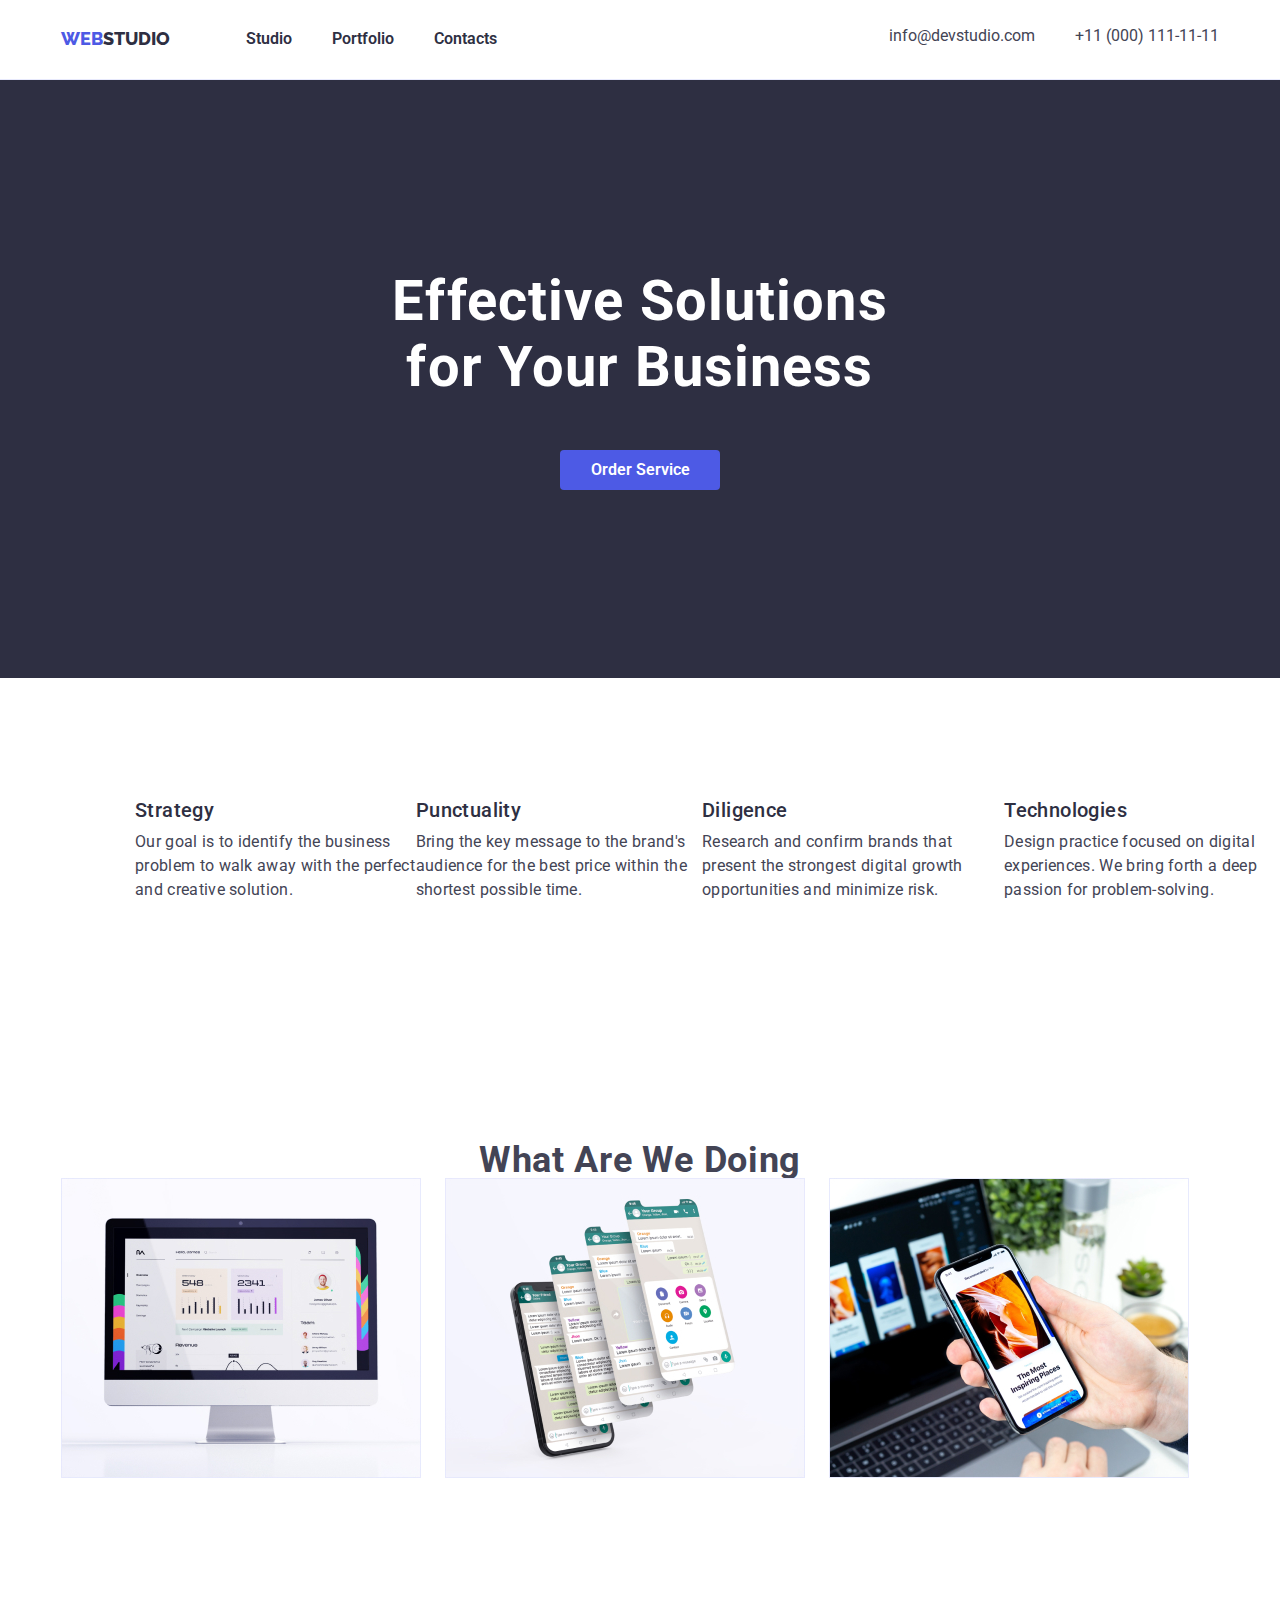
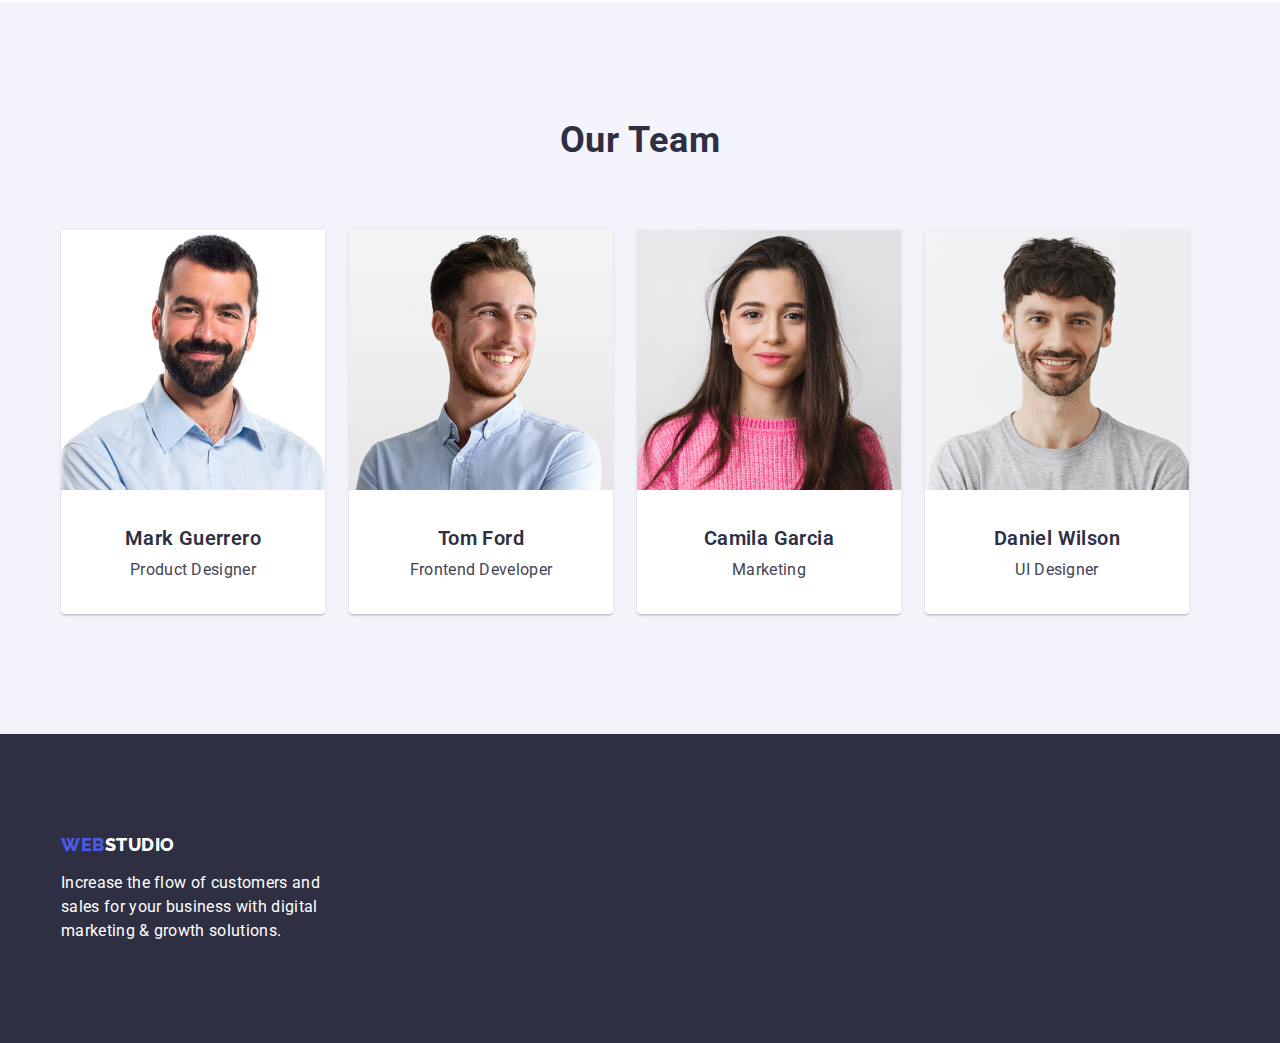
==== index.html @ dea5b25a "Add files via upload" ====
<!DOCTYPE html>
<html lang="en">
  <head>
    <meta charset="UTF-8" />
    <meta http-equiv="X-UA-Compatible" content="IE=edge" />
    <meta name="viewport" content="width=device-width, initial-scale=1.0" />
    <title>Web Studio</title>
    <link rel="stylesheet" href="css/styles.css" />
    <link
      href="https://fonts.googleapis.com/css2?family=Raleway:wght@800&family=Roboto:wght@400;500;700;900&display=swap"
      rel="stylesheet"
    />
  </head>
  <body class="body">
    <header class="header">
      <div class="container">
        <nav class="header-navigation">
          <a class="header-link" href="index.html">Web<span>Studio</span></a>
          <ul class="header-list">
            <li class="header-item"><a class="nav-link" href="index.html">Studio</a></li>
            <li class="header-item"><a class="nav-link" href="portfolio.html">Portfolio</a></li>
            <li class="header-item"><a class="nav-link" href="#">Contacts</a></li>
          </ul>
        </nav>
        <ul class="header-list">
          <li class="header-item">
            <a class="contacts" href="mailto:info@devstudio.com">info@devstudio.com</a>
          </li>
          <li class="header-item">
            <a class="contacts" href="tel:+11(000)1111111">+11 (000) 111-11-11</a>
          </li>
        </ul>
      </div>
    </header>
    <main>
      <section class="section">
        <div class="container">
          <div class="main-wrap">
            <h1 class="section-title">Effective Solutions <br> for Your Business</h1>
            <button class="section-button" type="button">Order Service</button>
          </div>
        </section>
        <section class="section2">
          <div class="container"> 
          <ul class="section2-list">
            <li class="section2-item">
              <h2 class="title2">Strategy</h2>
              <p class="section2-paragraph">
                Our goal is to identify the business problem to walk away with the perfect and
                creative solution.
              </p>
            </li>
            <li class="section2-item">
              <h2 class="title2">Punctuality</h2>
              <p class="section2-paragraph">
                Bring the key message to the brand's audience for the best price within the shortest
                possible time.
              </p>
            </li>
            <li class="section2-item">
              <h2 class="title2">Diligence</h2>
              <p class="section2-paragraph">
                Research and confirm brands that present the strongest digital growth opportunities
                and minimize risk.
              </p>
            </li>
            <li class="section2-item">
              <h2 class="title2">Technologies</h2>
              <p class="section2-paragraph">
                Design practice focused on digital experiences. We bring forth a deep passion for
                problem-solving.
              </p>
            </li>
          </ul>
        </div>
      </section>
      <section class="section3">
        <div class="container">
          <h2 class="section3-title">What are we doing</h2>
          <ul class="section3-list">
            <li class="section3-item">
              <img
                class="section3-img"
                src="img/comp.jpg"
                width="360"
                height="300"
                alt="Монитор с графиком"
              />
            </li>
            <li class="section3-item">
              <img
                class="section3-img"
                src="img/apka.jpg"
                width="360"
                height="300"
                alt="Месенджер(приложение)"
              />
            </li>
            <li class="section3-item">
              <img
                class="section3-img"
                src="img//tel.jpg"
                width="360"
                height="300"
                alt="Телефон с приложением"
              />
            </li>
          </ul>
        </div>
      </section>
      <section class="section4">
        <div class="container">
          <h2 class="section4-titlel">Our Team</h2>
          <ul class="section4-list">
            <li class="section4-item">
              <img
                class="section4-img"
                src="img//mark.jpg"
                width="264"
                height="260"
                alt="Работники года"
              />
              <h3 class="section4-title">Mark Guerrero</h3>
              <p class="section4-paragraph">Product Designer</p>
            </li>
            <li class="section4-item">
              <img
                class="section4-img"
                src="img//tom.jpg"
                width="264"
                height="260"
                alt="Работники года"
              />
              <h3 class="section4-title">Tom Ford</h3>
              <p class="section4-paragraph">Frontend Developer</p>
            </li>
            <li class="section4-item">
              <img
                class="section4-img"
                src="img//camila.jpg"
                width="264"
                height="260"
                alt="Работники года"
              />
              <h3 class="section4-title">Camila Garcia</h3>
              <p class="section4-paragraph">Marketing</p>
            </li>
            <li class="section4-item">
              <img
                class="section4-img"
                src="img//danek.jpg"
                width="264"
                height="260"
                alt="Работники года"
              />
              <h3 class="section4-title">Daniel Wilson</h3>
              <p class="section4-paragraph">UI Designer</p>
            </li>
          </ul>
        </div>
      </section>
    </main>
    <footer class="footer">
      <div class="container">
        <a class="footer-link" href="index.html">Web<span>Studio</span></a>
        <p class="footer-paragraph">
          Increase the flow of customers and sales for your business with digital marketing & growth
          solutions.
        </p>
      </footer>
      </div>
  </body>
</html>
---- css/styles.css ----
li {
  list-style: none;
}
body {
  /* font-family: 'Raleway', sans-serif */
  font-family: 'Roboto', sans-serif;
  margin: 0;
  box-sizing: border-box;
  color: var(--main-color);
  background: var(--background-color);
}
p,
h1,
h2,
h3,
h4,
h5,
h6 {
  margin: 0;
}
ul,
ol {
  margin: 0;
  padding-left: 0;
}
:root {
  --main-color: #2e2f42;
  --second-color: #434455;
  --link-color: #4d5ae5;
  --background-color: #fff;
  --section4-color: #f4f4fd;
}
.header {
  border-bottom: 1px solid #e7e9fc;
  background-color: #ffff;
  padding-top: 24px;
  padding-bottom: 24px;
}
.header > .container {
  display: flex;
}
.container {
  width: 1158px;
  padding-left: 15px;
  padding-right: 15px;
  margin: 0 auto;
}
.header-link {
  margin-right: 76px;
  text-decoration: none;
  color: var(--link-color);
  text-transform: uppercase;
  font-family: 'Raleway', sans-serif;
  font-weight: 800;
  font-size: 18px;
  line-height: 1.7;
}
.header-navigation {
  display: flex;
  align-items: center;
  margin-right: auto;
}
.header-list {
  gap: 40px;
  display: flex;
}
.header-link:focus {
  color: var(--link-color);
  background-color: var(--background-color);
}
.header-link span {
  color: var(--main-color);
}

.header-link:hover {
  color: var(--link-color);
}
.header-item {
}

.nav-link {
  text-decoration: none;
  color: var(--main-color);
  font-weight: 600;
  font-size: 16px;
  line-height: 1.5;
}
.nav-link:hover {
  color: var(--link-color);
}
.nav-link:focus {
  background-color: var(--background-color);
  color: var(--link-color);
}
.header-contact {
}
.contacts {
  font-weight: 400;
  font-size: 16px;
  line-height: 1.5;
  color: var(--second-color);
  text-decoration: none;
}
.contacts:hover {
  color: var(--link-color);
}
.contacts:focus {
  background-color: var(--background-color);
  color: var(--link-color);
}
.section {
  padding-bottom: 188px;
  padding-top: 188px;
  display: flex;
  flex-direction: row;
  align-items: flex-start;
  gap: 10px;
  background: var(--main-color);
}
.main-wrap {
}
.section-title {
  margin-bottom: 50px;
  color: #ffff;
  font-family: var(--style-text);
  font-style: normal;
  font-weight: 700;
  font-size: 56px;
  line-height: 1, 1em;
  letter-spacing: 0.02em;
  text-align: center;
}
.section-button {
  margin: 0 auto;
  display: block;
  border-radius: 4px;
  min-width: 160px;
  height: 40px;
  color: #ffff;
  background-color: #4d5ae5;
  padding: 0;
  border: none;
  font-family: 'Roboto', sans-serif;
  font-style: normal;
  font-weight: 600;
  font-size: 16px;
  line-height: 1.2em;
  cursor: pointer;
}
.section-button:hover,
:focus {
  color: white;
  background-color: #404bbf;
}
.section2 {
  padding: 120px;
}
.section2-list {
  display: flex;
}
.title2 {
  margin-bottom: 8px;
  font-family: 'Roboto', sans-serif;
  font-weight: 500;
  font-size: 20px;
  line-height: 1.2;
  letter-spacing: 0.02em;
  color: var(--main-color);
}
.section2-paragraph {
  font-family: 'Roboto', sans-serif;
  font-weight: 400;
  font-size: 16px;
  line-height: 1.5;
  letter-spacing: 0.02em;
  color: var(--second-color);
}
.section3 {
  padding-top: 120px;
  padding-bottom: 120px;
}
.section3-title {
  text-align: center;
  color: var(--second-color);
  font-family: 'Roboto', sans-serif;
  font-weight: 700; /*  В моем макете font-weight 600 */
  font-size: 36px;
  line-height: 1;
  letter-spacing: 0.02em;
  text-transform: capitalize;
}
.section3-list {
  gap: 24px;
  display: flex;
}

.section4 {
  padding-top: 120px;
  padding-bottom: 120px;
  background-color: var(--section4-color);
}
.section4-item {
  background-color: var(--background-color);
}
.section4-titlel {
  margin-bottom: 72px;
  text-align: center;
  color: var(--main-color);
  font-family: 'Roboto', sans-serif;
  font-weight: 700; /*  В моем макете font-weight 600 */
  font-size: 36px;
  line-height: 1;
  letter-spacing: 0.02em;
  text-transform: capitalize;
}
.section4-list {
  gap: 24px;
  display: flex;
}
.section4-item {
  padding-bottom: 32px;
  background: #ffffff;
  box-shadow: 0px 1px 6px rgba(46, 47, 66, 0.08), 0px 1px 1px rgba(46, 47, 66, 0.16),
    0px 2px 1px rgba(46, 47, 66, 0.08);
  border-radius: 0px 0px 4px 4px;
}
.section4-title {
  margin-top: 32px;
  margin-bottom: 8px;
  text-align: center;
  font-family: 'Roboto', sans-serif;
  font-weight: 600;
  font-size: 20px;
  line-height: 1.2;
  letter-spacing: 0.02em;
  color: var(--main-color);
}
.section4-paragraph {
  text-align: center;
  color: var(--second-color);
  font-family: 'Roboto', sans-serif;
  font-weight: 400;
  font-size: 16px;
  line-height: 1.5;
  letter-spacing: 0.02em;
}

.footer {
  padding-bottom: 100px;
  padding-top: 100px;
  background: var(--main-color);
}
.footer-paragraph {
  margin-top: 16px;
  max-width: 264px;
  font-family: 'Roboto', sans-serif;
  font-weight: 400;
  font-size: 16px;
  line-height: 1.5;
  letter-spacing: 0.02em;
  color: var(--background-color);
}
.footer-link {
  letter-spacing: 0.03em;
  font-family: 'Raleway', sans-serif;
  font-weight: 800;
  font-size: 18px;
  line-height: 1.2;
  text-decoration: none;
  text-transform: uppercase;
  color: var(--link-color);
}
.footer-link:focus {
  background-color: var(--main-color);
  color: var(--link-color);
}
.footer-link span {
  color: var(--background-color);
}
.section4-img {
  background-color: var(--background-color);
}
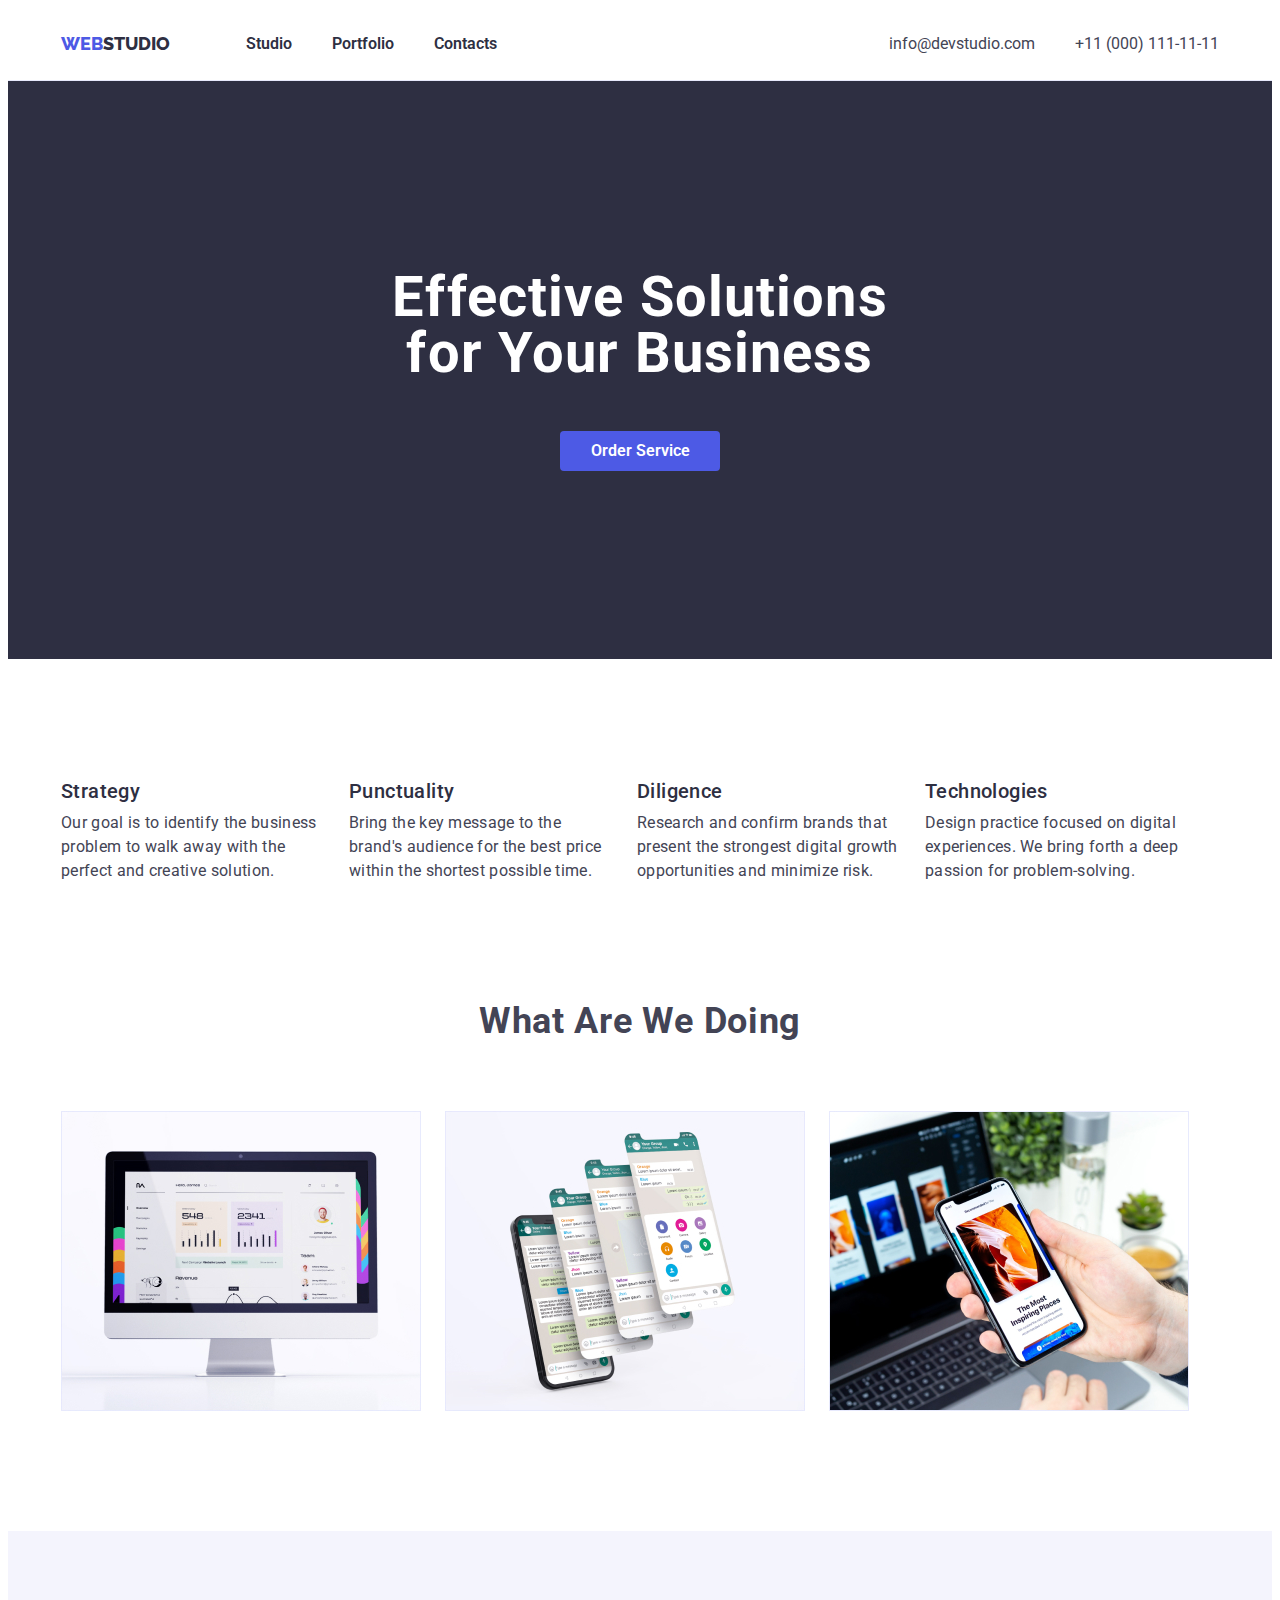
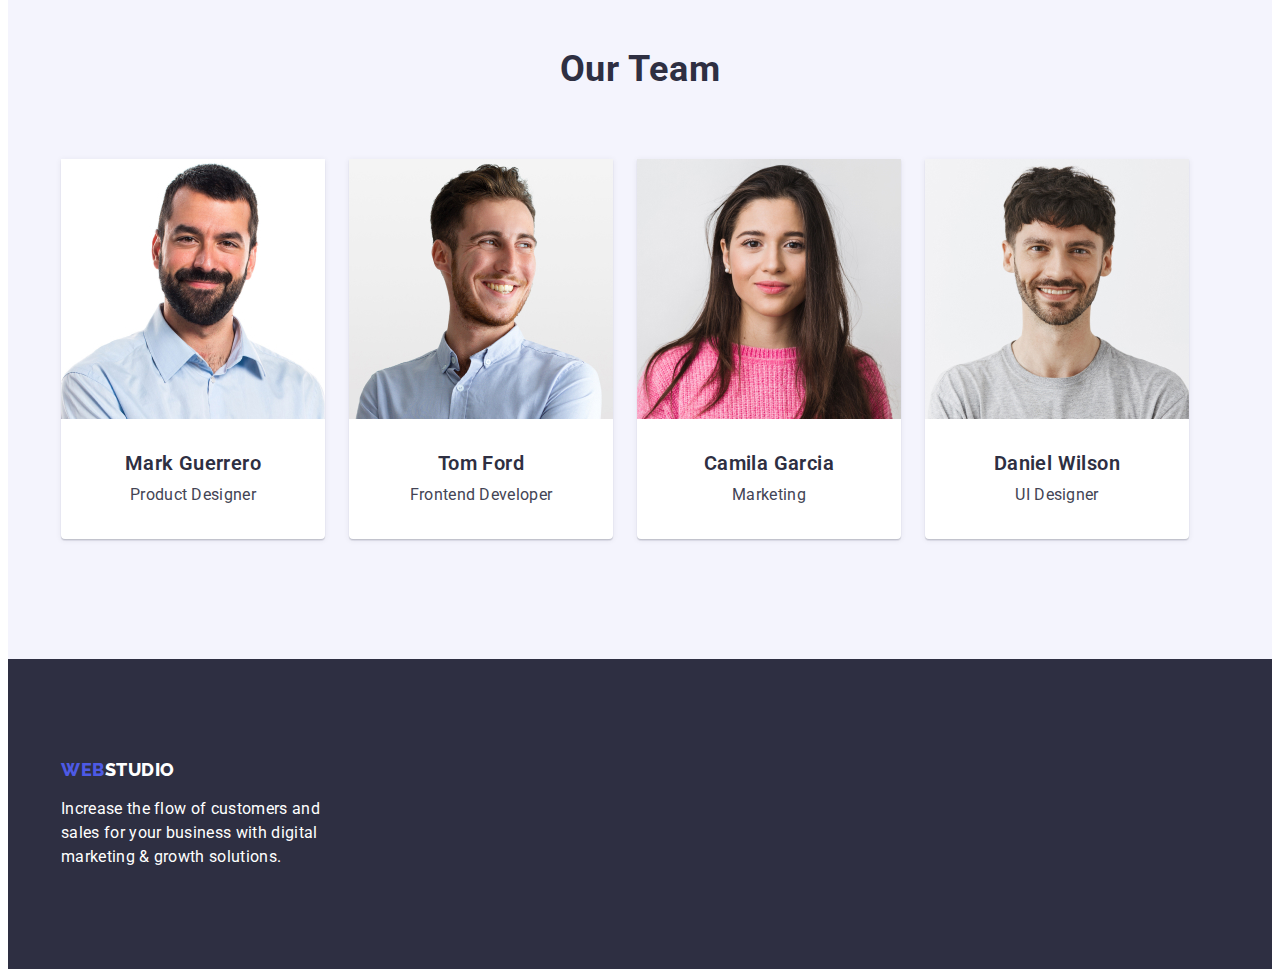
==== commit d9b772b7: "Add files via upload" ====
--- a/index.html
+++ b/index.html
@@ -10,6 +10,9 @@
       href="https://fonts.googleapis.com/css2?family=Raleway:wght@800&family=Roboto:wght@400;500;700;900&display=swap"
       rel="stylesheet"
     />
+    <link rel="stylesheet" href="https://cdnjs.cloudflare.com/ajax/libs/modern-normalize/1.1.0/modern-normalize.min.css"
+        integrity="sha512-wpPYUAdjBVSE4KJnH1VR1HeZfpl1ub8YT/NKx4PuQ5NmX2tKuGu6U/JRp5y+Y8XG2tV+wKQpNHVUX03MfMFn9Q=="
+        crossorigin="anonymous" referrerpolicy="no-referrer" />
   </head>
   <body class="body">
     <header class="header">
@@ -120,8 +123,10 @@
                 height="260"
                 alt="Работники года"
               />
-              <h3 class="section4-title">Mark Guerrero</h3>
-              <p class="section4-paragraph">Product Designer</p>
+              <div class="cheloveki">
+                <h3 class="section4-title">Mark Guerrero</h3>
+                <p class="section4-paragraph">Product Designer</p>
+              </div>
             </li>
             <li class="section4-item">
               <img
@@ -131,8 +136,10 @@
                 height="260"
                 alt="Работники года"
               />
-              <h3 class="section4-title">Tom Ford</h3>
-              <p class="section4-paragraph">Frontend Developer</p>
+              <div class="cheloveki">
+                <h3 class="section4-title">Tom Ford</h3>
+                <p class="section4-paragraph">Frontend Developer</p>
+              </div>
             </li>
             <li class="section4-item">
               <img
@@ -142,8 +149,10 @@
                 height="260"
                 alt="Работники года"
               />
-              <h3 class="section4-title">Camila Garcia</h3>
-              <p class="section4-paragraph">Marketing</p>
+              <div class="cheloveki">
+                <h3 class="section4-title">Camila Garcia</h3>
+                <p class="section4-paragraph">Marketing</p>
+              </div>
             </li>
             <li class="section4-item">
               <img
@@ -153,8 +162,11 @@
                 height="260"
                 alt="Работники года"
               />
-              <h3 class="section4-title">Daniel Wilson</h3>
-              <p class="section4-paragraph">UI Designer</p>
+              <div class="cheloveki">
+
+                <h3 class="section4-title">Daniel Wilson</h3>
+                <p class="section4-paragraph">UI Designer</p>
+              </div>
             </li>
           </ul>
         </div>
--- a/css/styles.css
+++ b/css/styles.css
@@ -4,7 +4,6 @@
 body {
   /* font-family: 'Raleway', sans-serif */
   font-family: 'Roboto', sans-serif;
-  margin: 0;
   box-sizing: border-box;
   color: var(--main-color);
   background: var(--background-color);
@@ -53,7 +52,7 @@
   font-family: 'Raleway', sans-serif;
   font-weight: 800;
   font-size: 18px;
-  line-height: 1.7;
+  line-height: 24px;
 }
 .header-navigation {
   display: flex;
@@ -79,11 +78,12 @@
 }
 
 .nav-link {
+  font-family: 'Roboto', sans-serif;
   text-decoration: none;
   color: var(--main-color);
   font-weight: 600;
   font-size: 16px;
-  line-height: 1.5;
+  line-height: 24px;
 }
 .nav-link:hover {
   color: var(--link-color);
@@ -95,9 +95,10 @@
 .header-contact {
 }
 .contacts {
-  font-weight: 400;
-  font-size: 16px;
-  line-height: 1.5;
+  font-family: 'Roboto', sans-serif;
+  font-weight: 400;
+  font-size: 16px;
+  line-height: 24px;
   color: var(--second-color);
   text-decoration: none;
 }
@@ -126,7 +127,7 @@
   font-style: normal;
   font-weight: 700;
   font-size: 56px;
-  line-height: 1, 1em;
+  line-height: 1;
   letter-spacing: 0.02em;
   text-align: center;
 }
@@ -153,10 +154,14 @@
   background-color: #404bbf;
 }
 .section2 {
-  padding: 120px;
+  padding: 120px 0;
 }
 .section2-list {
-  display: flex;
+  gap: 24px;
+  display: flex;
+}
+.section2-item {
+  max-width: 264px;
 }
 .title2 {
   margin-bottom: 8px;
@@ -176,10 +181,10 @@
   color: var(--second-color);
 }
 .section3 {
-  padding-top: 120px;
   padding-bottom: 120px;
 }
 .section3-title {
+  padding-bottom: 72px;
   text-align: center;
   color: var(--second-color);
   font-family: 'Roboto', sans-serif;
@@ -192,6 +197,9 @@
 .section3-list {
   gap: 24px;
   display: flex;
+}
+.section3-img {
+  display: block;
 }
 
 .section4 {
@@ -225,7 +233,6 @@
   border-radius: 0px 0px 4px 4px;
 }
 .section4-title {
-  margin-top: 32px;
   margin-bottom: 8px;
   text-align: center;
   font-family: 'Roboto', sans-serif;
@@ -243,6 +250,9 @@
   font-size: 16px;
   line-height: 1.5;
   letter-spacing: 0.02em;
+}
+.cheloveki {
+  padding-top: 32px;
 }
 
 .footer {
@@ -278,5 +288,6 @@
   color: var(--background-color);
 }
 .section4-img {
-  background-color: var(--background-color);
-}
+  display: block;
+  background-color: var(--background-color);
+}
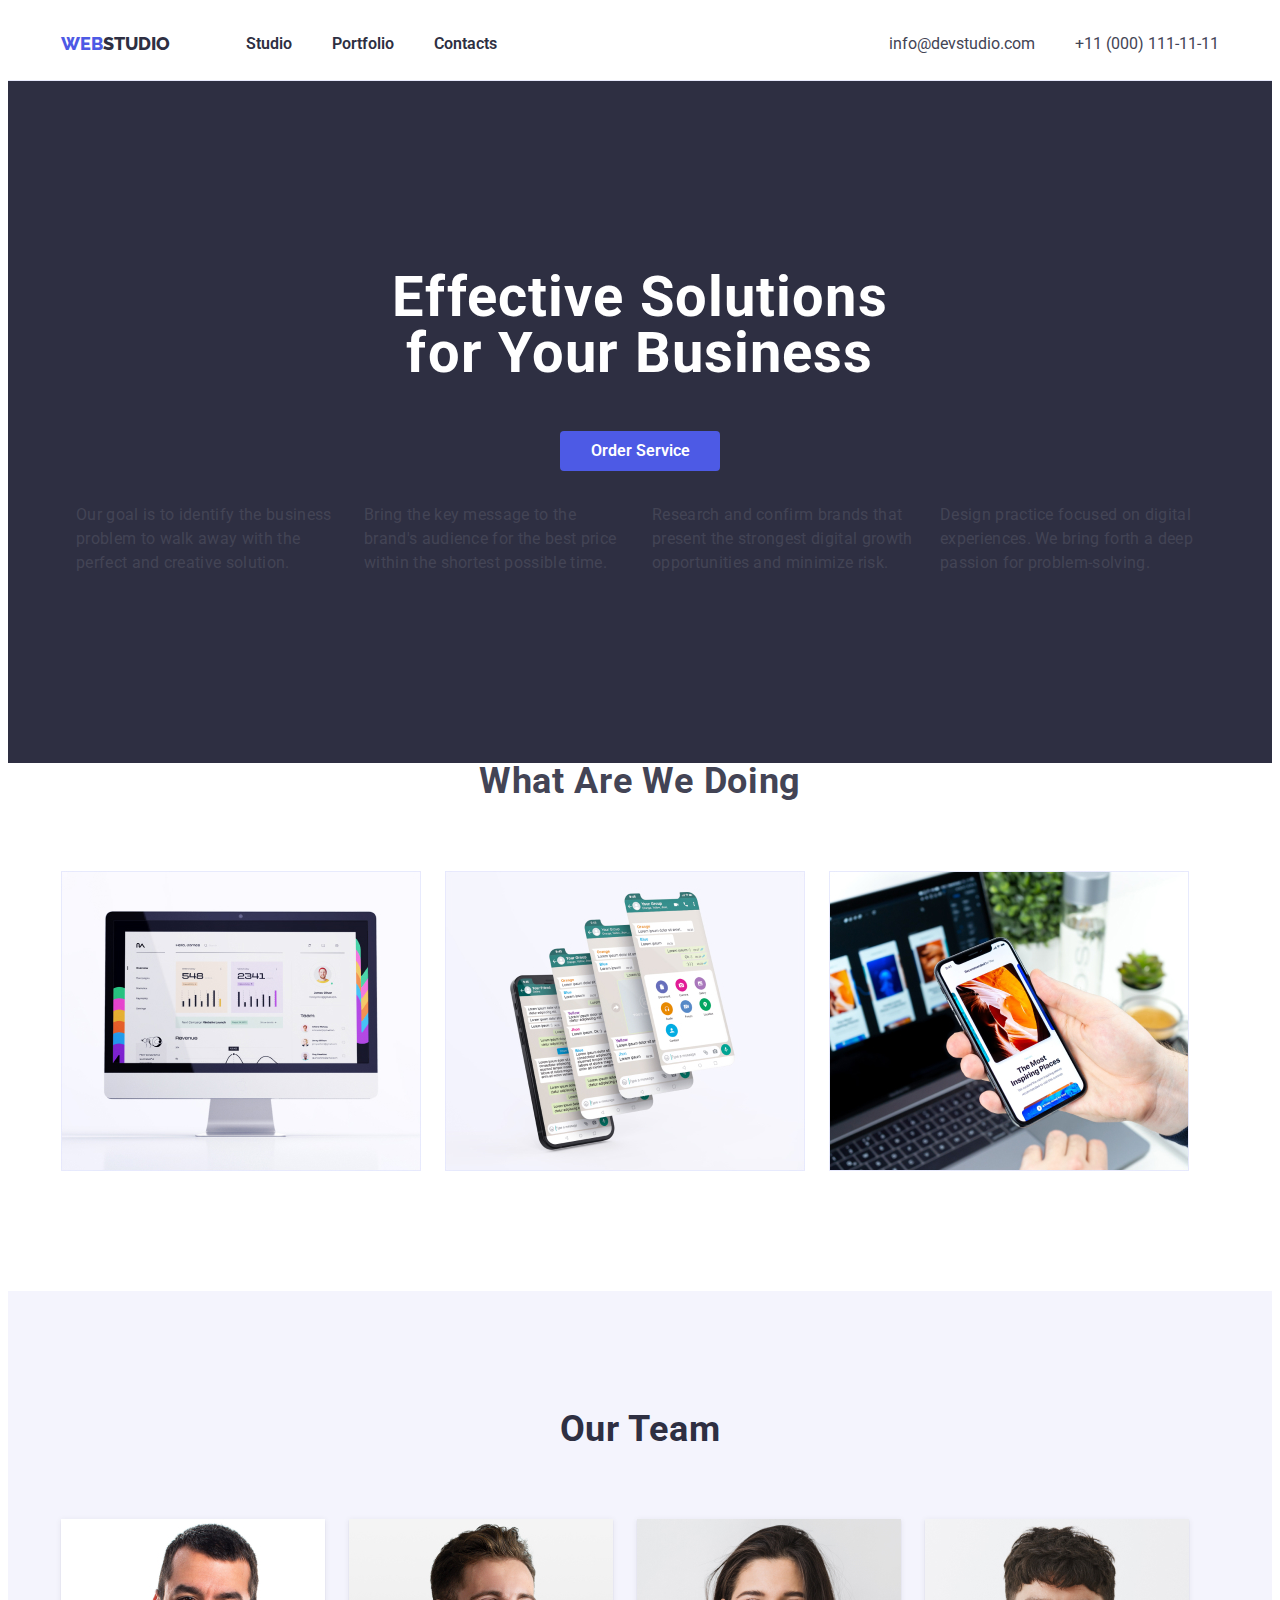
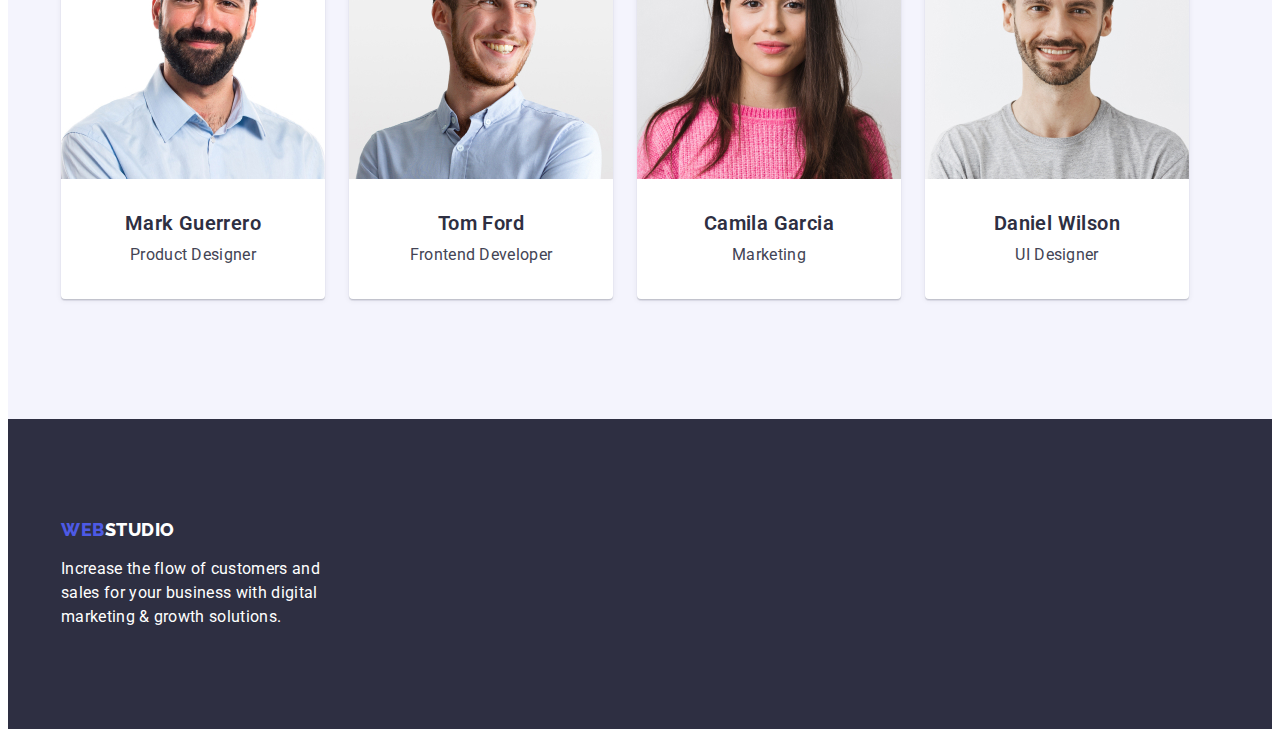
==== commit c7a43904: "Add files via upload" ====
--- a/index.html
+++ b/index.html
@@ -42,8 +42,6 @@
             <h1 class="section-title">Effective Solutions <br> for Your Business</h1>
             <button class="section-button" type="button">Order Service</button>
           </div>
-        </section>
-        <section class="section2">
           <div class="container"> 
           <ul class="section2-list">
             <li class="section2-item">
--- a/css/styles.css
+++ b/css/styles.css
@@ -184,7 +184,7 @@
   padding-bottom: 120px;
 }
 .section3-title {
-  padding-bottom: 72px;
+  margin-bottom: 72px;
   text-align: center;
   color: var(--second-color);
   font-family: 'Roboto', sans-serif;
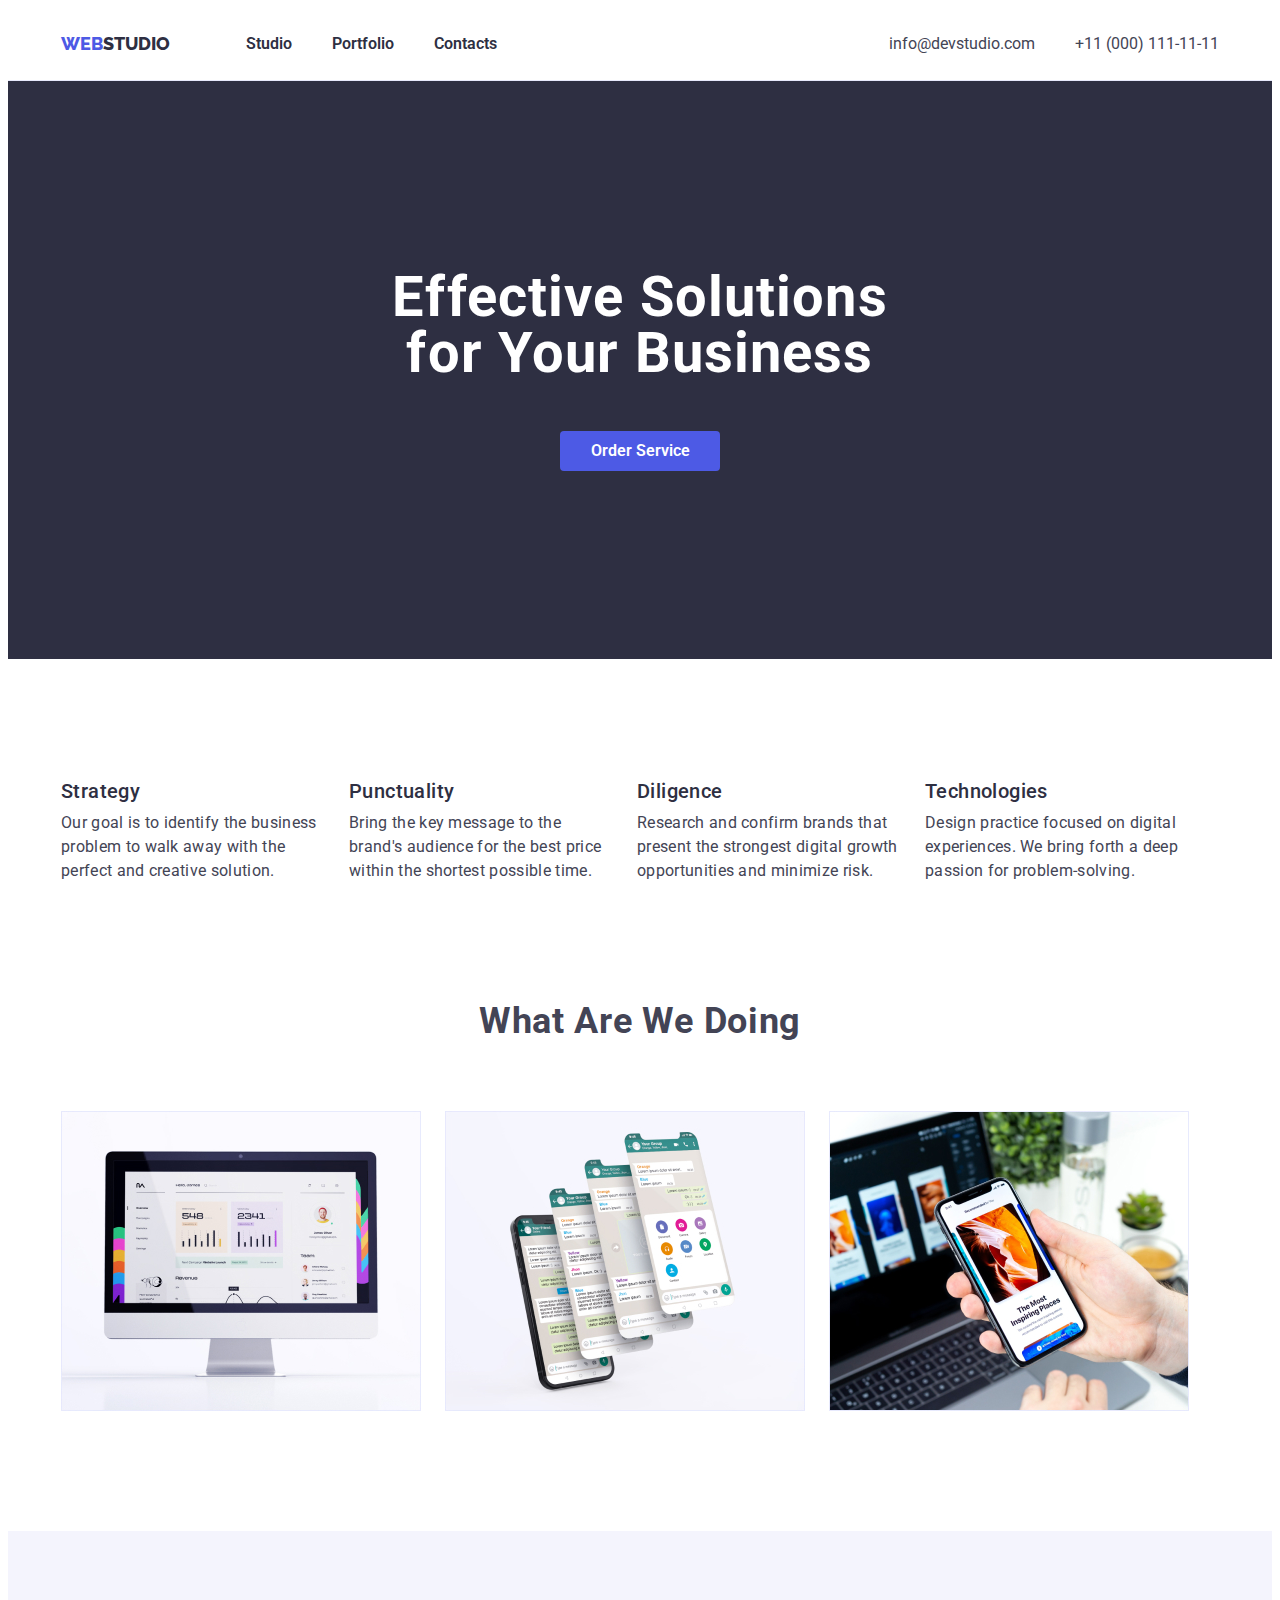
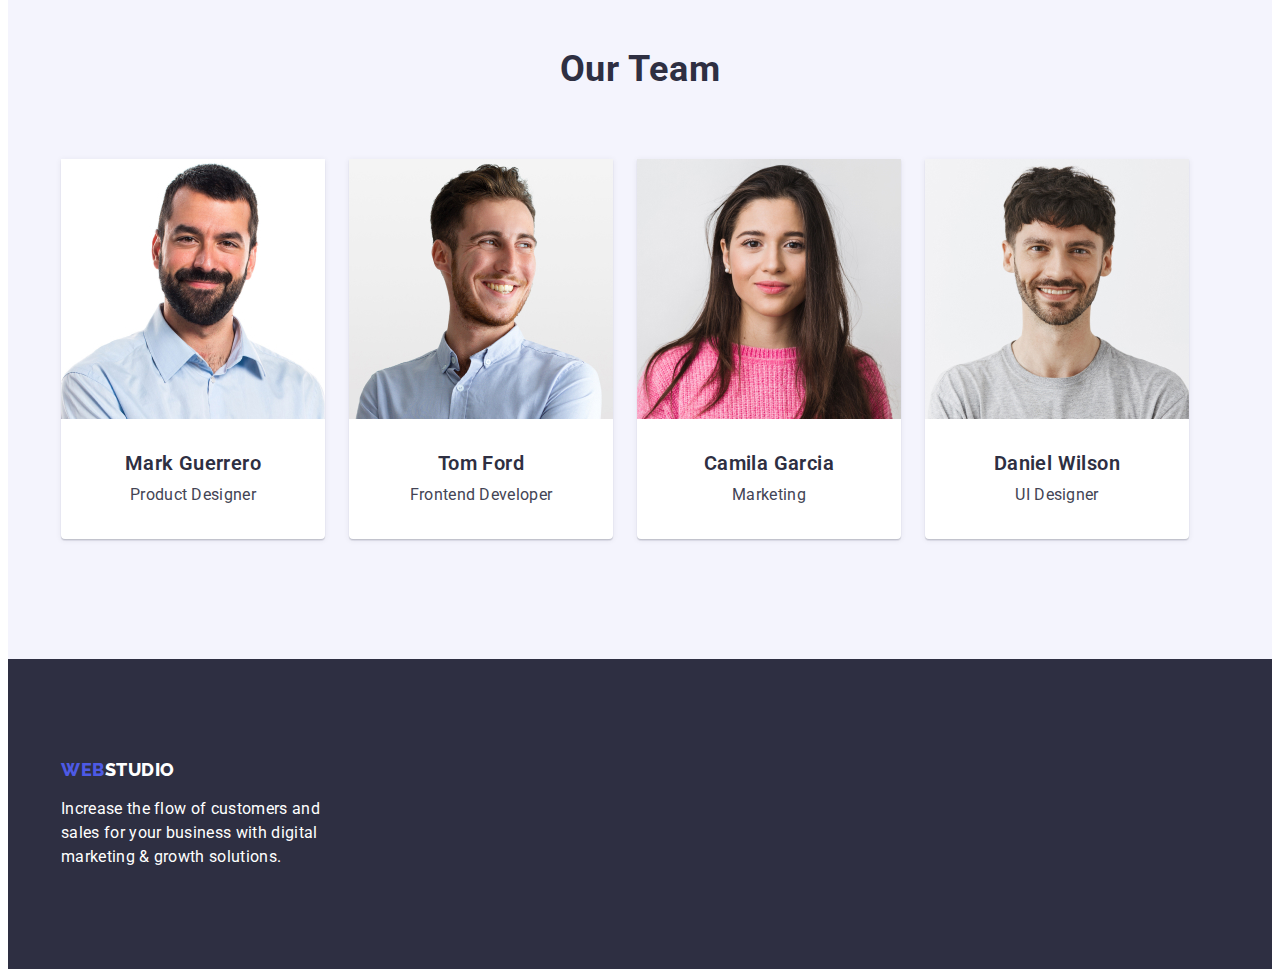
==== commit 66410831: "Add files via upload" ====
--- a/index.html
+++ b/index.html
@@ -42,6 +42,8 @@
             <h1 class="section-title">Effective Solutions <br> for Your Business</h1>
             <button class="section-button" type="button">Order Service</button>
           </div>
+        </section>
+        <section class="section2">
           <div class="container"> 
           <ul class="section2-list">
             <li class="section2-item">
